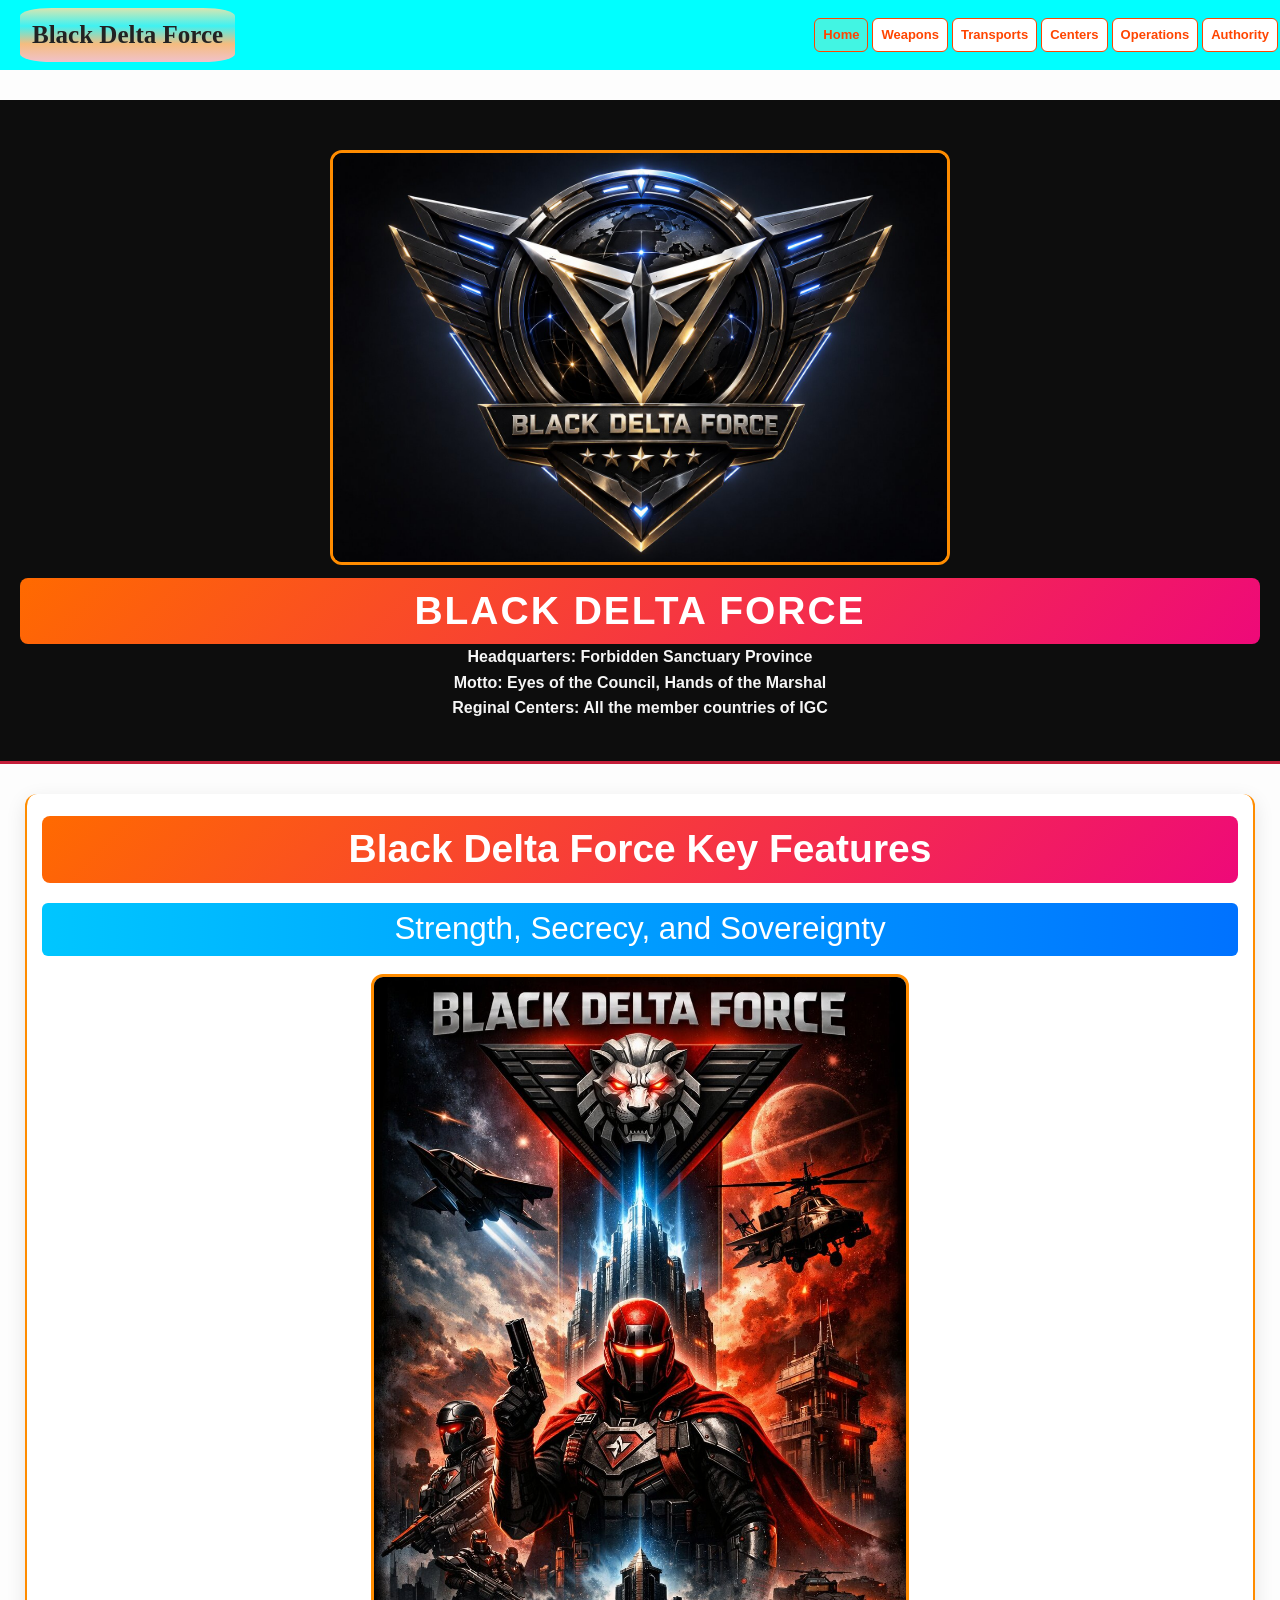
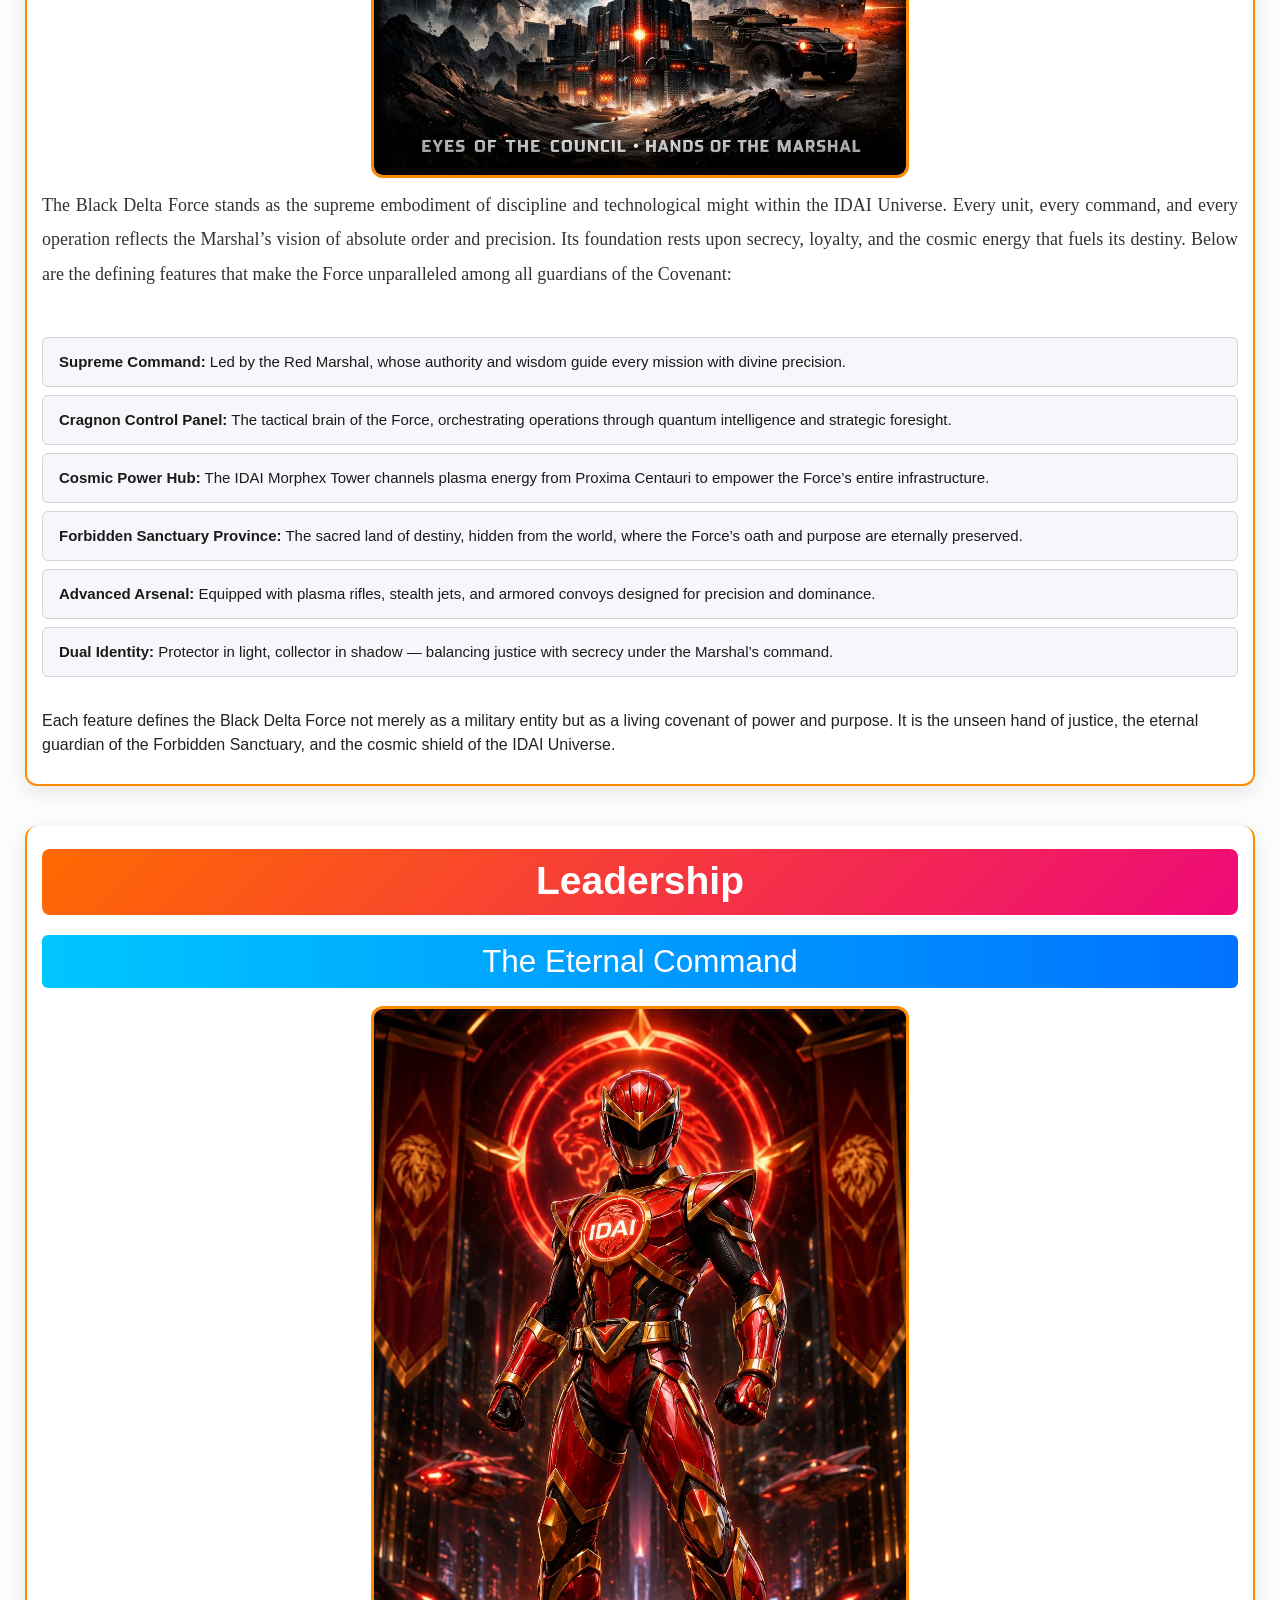
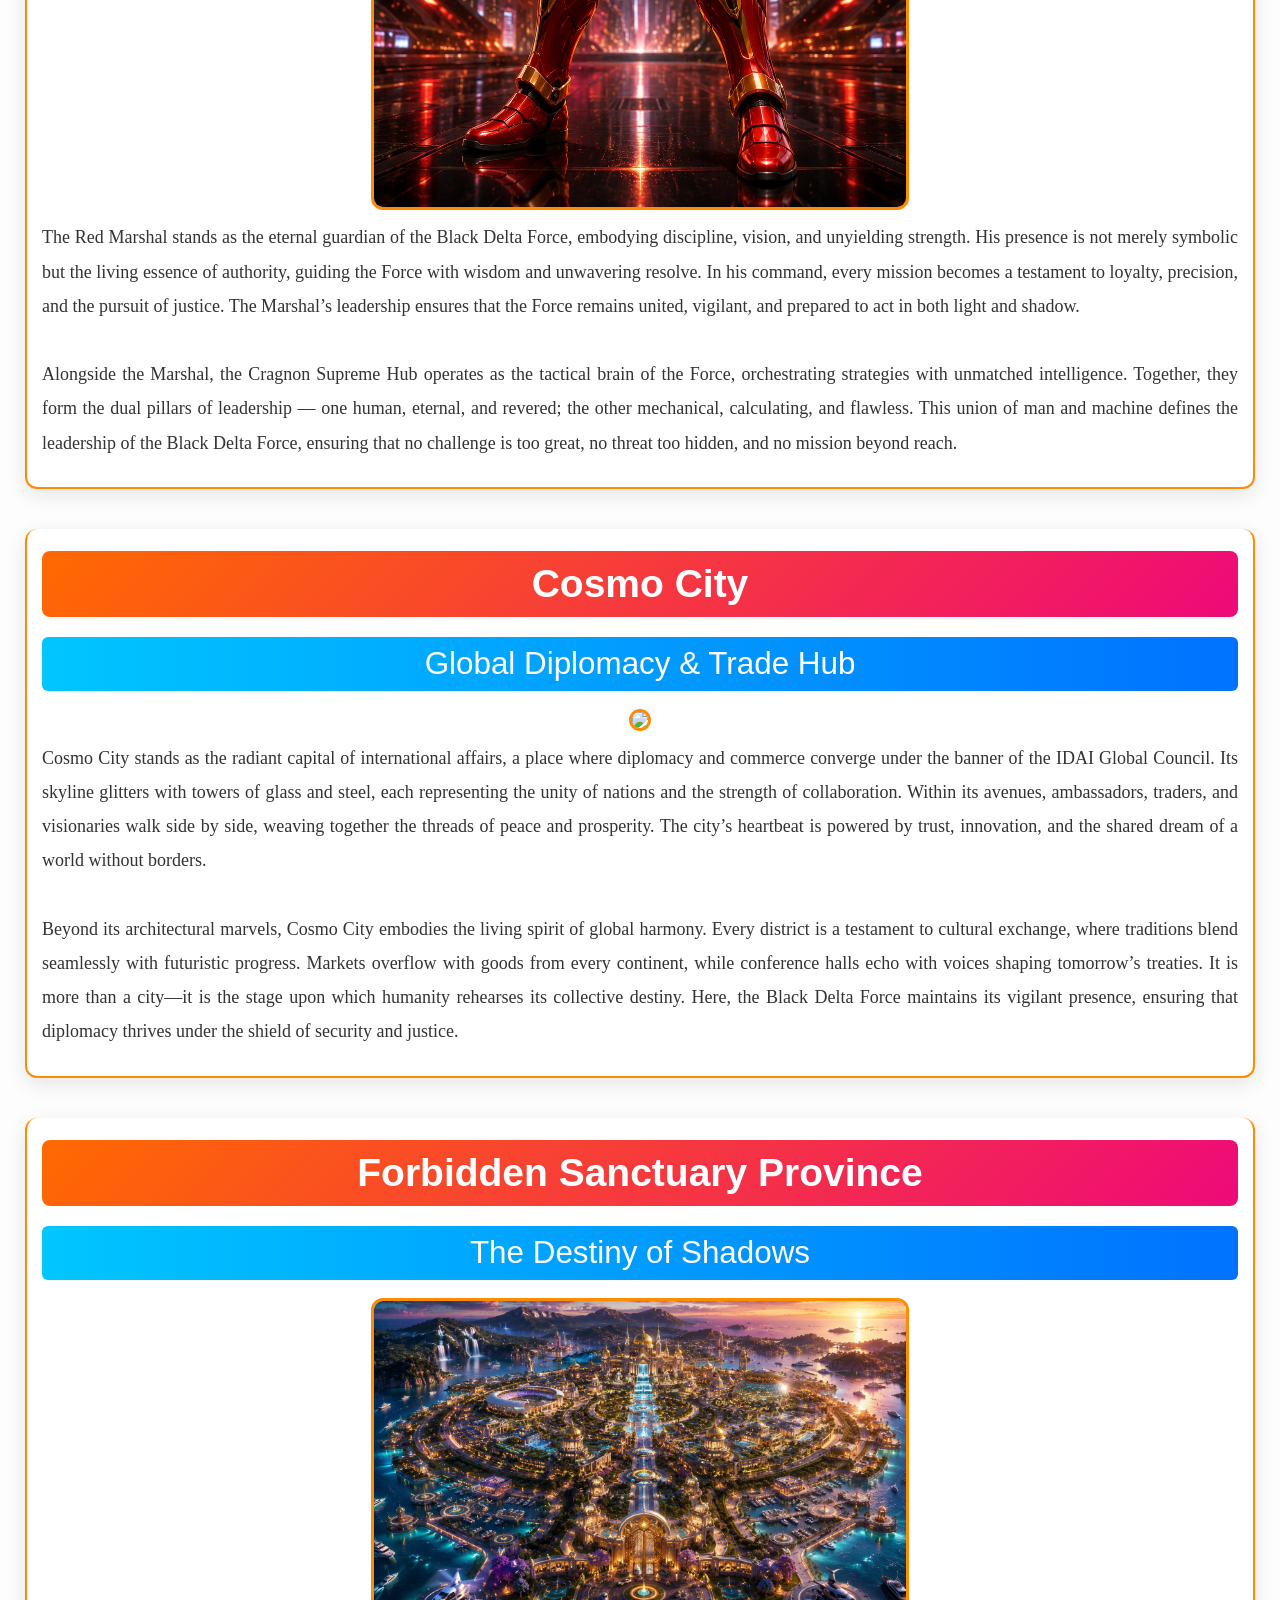
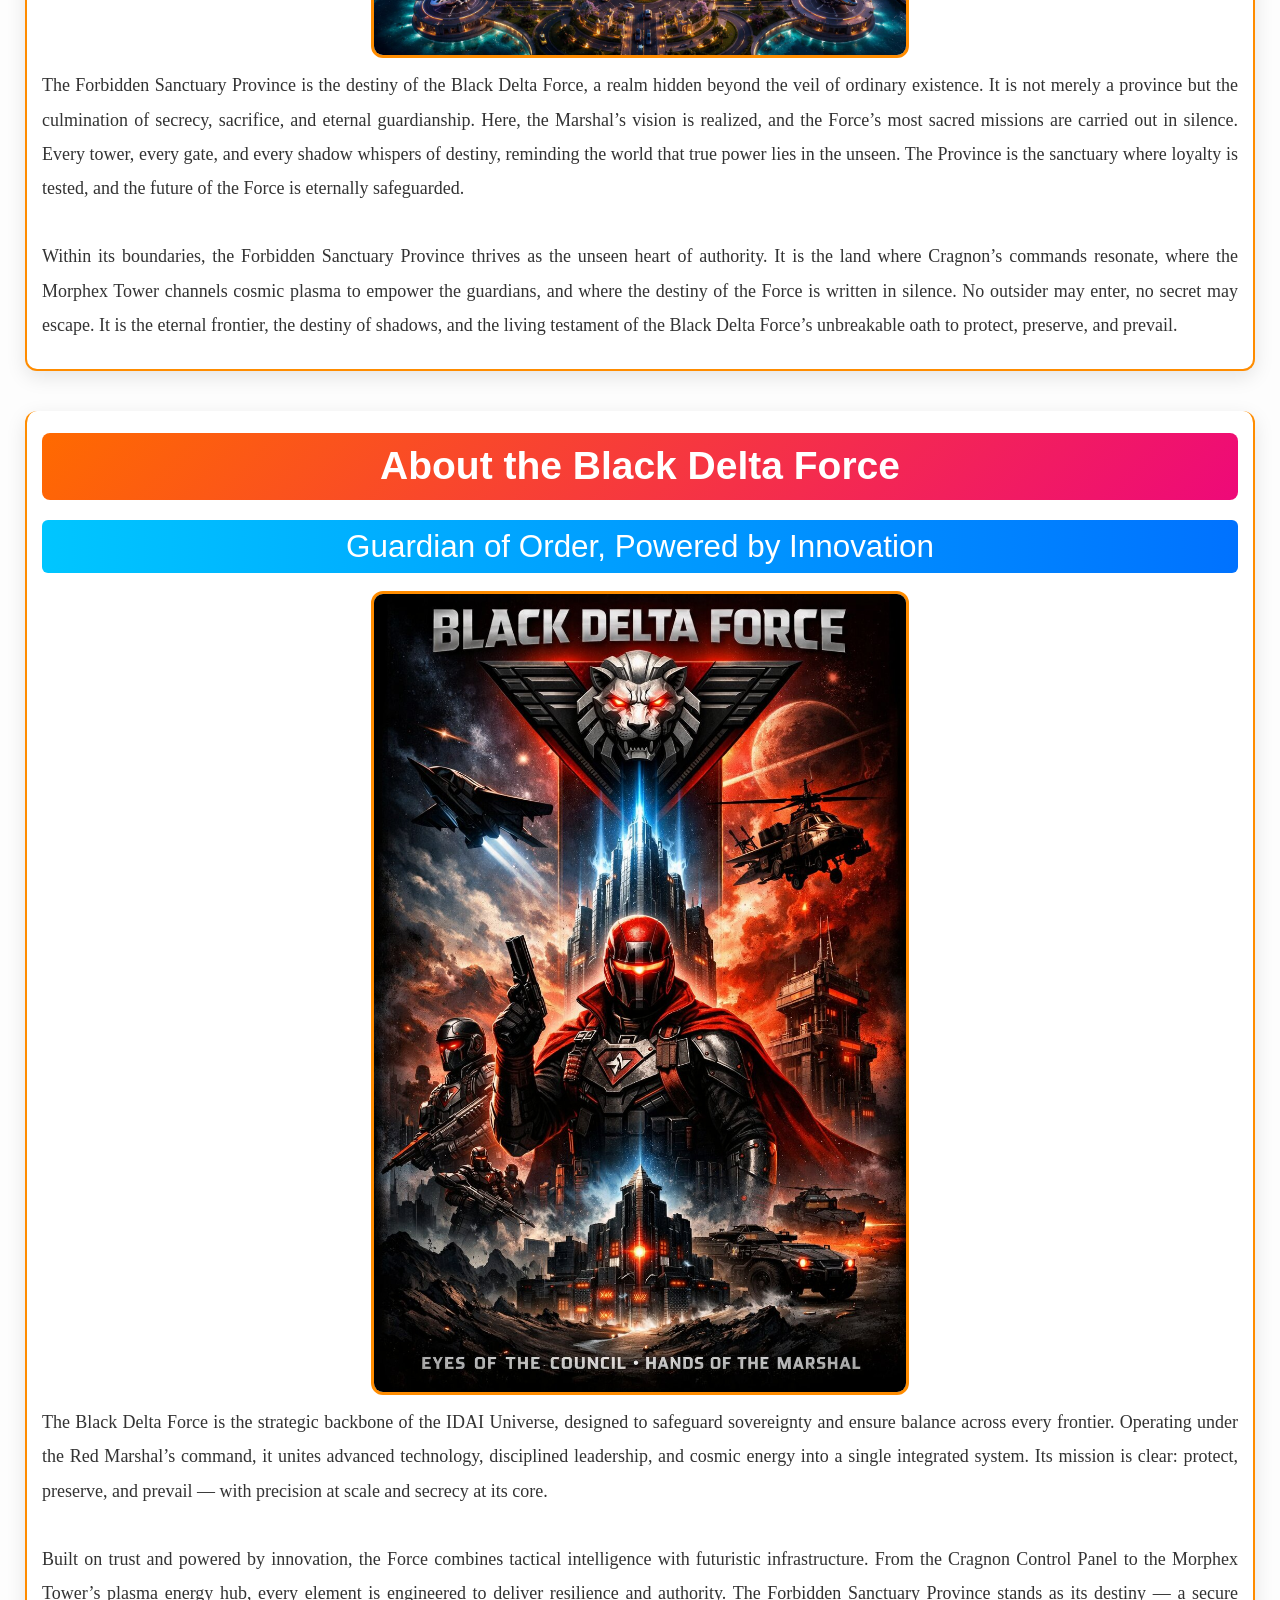
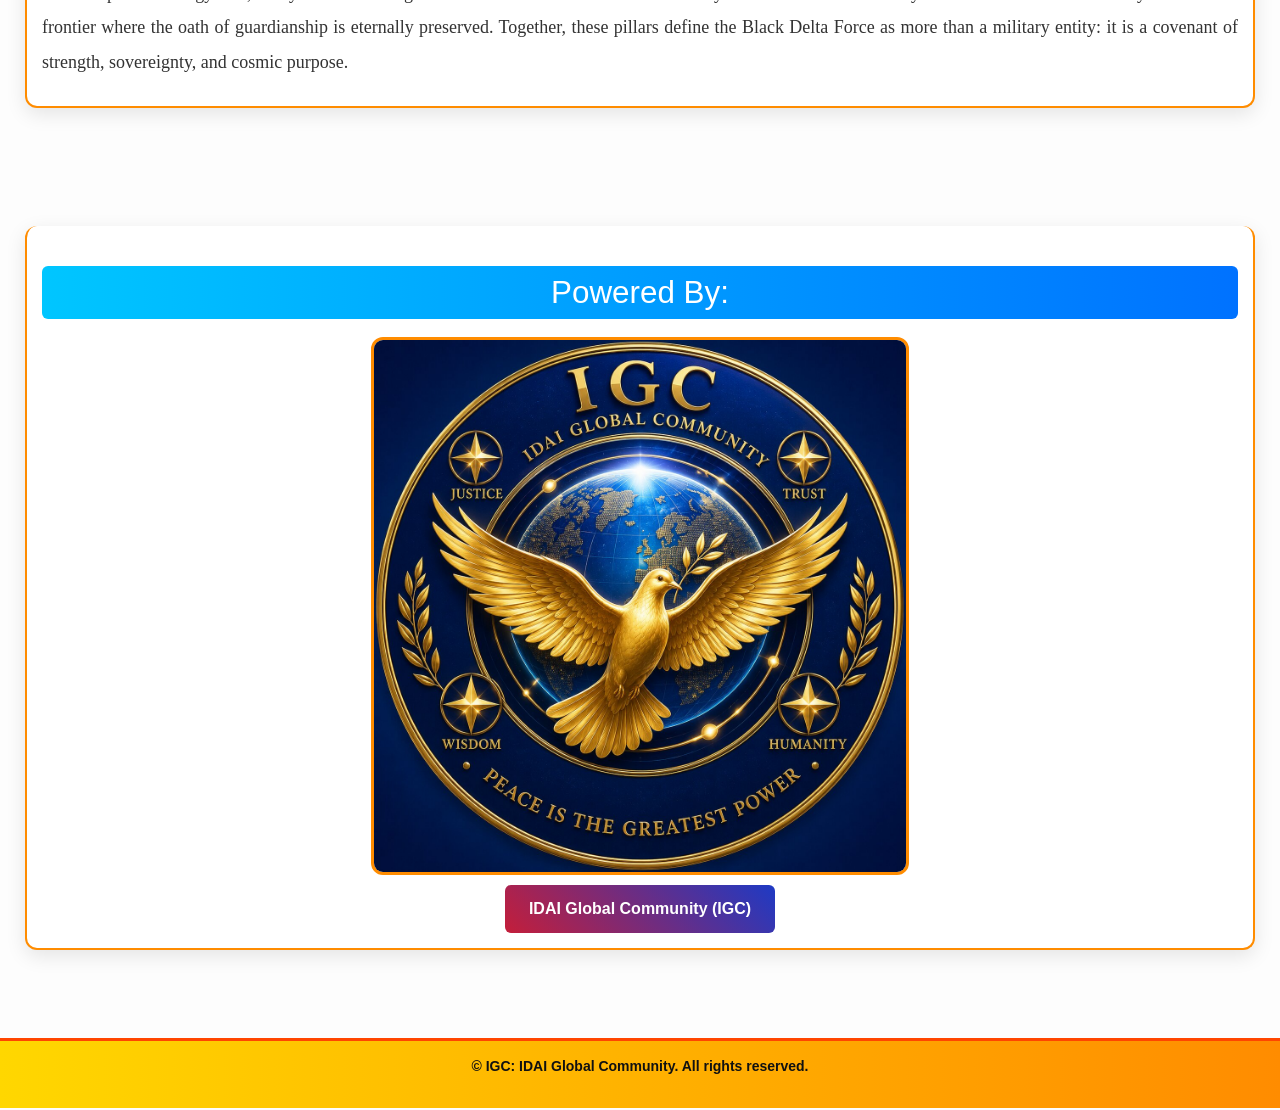
==== index.html @ 58c17ce0 "Add files via upload" ====
<!DOCTYPE html>
<html>
<head>
  <meta charset="utf-8">
  <meta name="viewport" content="width=device-width, initial-scale=1">
  <title>Black Delta Force - Home Page</title>

  <link rel="stylesheet" type="text/css" href="Style.css">
  <link href="https://cdn.jsdelivr.net/npm/bootstrap@5.3.2/dist/css/bootstrap.min.css" rel="stylesheet">

  <style>
    .section{
      padding-top: 20px !important;
      h3{
        margin-top: 20px !important;
      }
    }

    /* Navbar */ 
    .navbar {
      background: linear-gradient(90deg, #FFD700, #FF8C00);
      position: fixed;
      top: 0;
      left: 0;
      width: 100%;
      z-index: 1000;
      margin: 0 !important;
      padding: 5 !important;   /* Bootstrap default padding override */
    }

    .navbar .container-fluid {
      padding: 0 !important;   /* container padding override */
    }

    .navbar-brand {
      font-weight: bold;
      color: #222 !important;
      font-size: 16px;
      margin: 0;
      padding: 8px 12px;
    }

    .nav-link {
      display: inline-block;
      background-color: #fff;
      color: #FF4500 !important;
      font-weight: 600;
      font-size: 13px;
      padding: 6px 12px;
      margin: 2px;
      border-radius: 6px;
      border: 1px solid #FF4500;
      transition: all 0.3s ease;
      text-decoration: none;
    }

    .nav-link:hover {
      background-color: #FFD700;
      color: #111 !important;
      box-shadow: 0 0 12px #FF8C00;
      transform: scale(1.05);
    }

    .special {
      background-color: #42f5e3;
    }

    .special:hover {
      background: #42f5e3;
    }

    .para{
      width:auto;
      text-align: justify;
      height:auto;
      margin-left:20px;
      margin-right:20px;
      padding:15px;
      border:1.5px solid #1a6bed;
      border-radius:10px;
    }

    /* Body padding so content doesn't hide under fixed navbar */
    body {
      padding-top: 60px;
      font-family: 'Segoe UI', Tahoma, Geneva, Verdana, sans-serif;
      background: #fdfdfd;
      color: #222;
    }

    /* Footer */
    footer {
      text-align: center;
      background: linear-gradient(90deg, #FFD700, #FF8C00);
      padding: 15px;
      color: #111;
      font-size: 14px;
      border-top: 3px solid #FF4500;
      font-weight: bold;
    }

    /* Responsive */
    @media (max-width: 1100px) {
      .nav-link {
        font-size: 14px;
        padding: 8px;
        width: 90%; /* বাটনগুলো বড় হয়ে যাওয়ার সমস্যা এড়াবে */
        margin:5px;
      }
      .navbar-brand {
        font-size: 13px;
      }
    }

    @media (max-width: 1000px) {
  body {
    margin-left: 3px !important;
    margin-right: 3px !important;
    margin-top:30px !important;
    padding: 0 !important;

    h2{
      margin-top:50px !important;
    }
  }

  .section {
    margin-left: 5px !important;
    margin-right: 5px !important;
    padding: 10px !important;
    width: auto;
  }

  .navbar {
    padding: 5px !important;
    margin: 0 !important;
    display: flex;
    align-items: center;
    justify-content: space-between;
  }

  .navbar-brand {
    font-size: 12px !important;
    margin-left: 10px !important;
  }

  .nav-link {
    font-size: 13px !important;
    padding: 6px 10px !important;
    margin: 3px 0 !important;
    width: 100%;
    display: block;
  }

  .min {
    margin: 10px auto !important;
    padding: 8px !important;
    font-size: 12px !important;
    width: auto;
  }

  img {
    width: 95% !important;
    margin: 5px auto !important;
  }

  .events {
    margin: 5px !important;
    padding: 12px !important;
  }

  .best-brand, .sovereign-state, .state-brand {
    margin: 8px auto !important;
    padding: 12px !important;
    width: auto;
  }

  .explore-container {
    flex-direction: column;
    align-items: center;
    gap: 10px;
  }

  .explore-btn {
    width: 90% !important;
    margin-bottom: 10px !important;
    padding: 12px !important;
    font-size: 14px !important;
  }

  footer {
    padding: 8px !important;
    font-size: 12px !important;
  }
}


@media (max-width: 1000px) {
  .section {
    margin: 8px !important;
    padding: 10px !important;
    width: auto;
  }

  /* Nested section inside section */
  .section .section {
    margin: 5px !important;
    padding: 8px !important;
    width: auto;
    background: #fff;          /* nested section আলাদা বোঝানোর জন্য */
    border: 1px solid #ddd;    /* subtle border */
    border-radius: 8px;
  }

  .section .section p {
    font-size: 14px !important;
    line-height: 1.6 !important;
    margin: 5px 0 !important;
  }
}

  </style>  


</head>
<body>

  <nav class="navbar navbar-expand-lg">
    <div class="container-fluid">
      <a class="navbar-brand" href="#">Black Delta Force</a>
      <button class="navbar-toggler" type="button" data-bs-toggle="collapse" 
              data-bs-target="#navbarNav" aria-controls="navbarNav" 
              aria-expanded="false" aria-label="Toggle navigation">
        <span class="navbar-toggler-icon"></span>
      </button>
      <div class="collapse navbar-collapse" id="navbarNav">
        <ul class="navbar-nav ms-auto">
          <li class="nav-item"><a class="nav-link special" href="index.html">Home</a></li>
          <li class="nav-item"><a class="nav-link " href="Weapons.html">Weapons</a></li>
          <li class="nav-item"><a class="nav-link " href="Transports.html">Transports</a> </li>
          <li class="nav-item"><a class="nav-link" href="Center.html">Centers</a></li> 
          <li class="nav-item"><a class="nav-link" href="Operations.html">Operations</a></li>
          <li class="nav-item"> <a class="nav-link" href="Authority.html">Authority</a> </li>
        </ul>
      </div>
    </div>
  </nav>

<!-- Header -->
<div class="idai-intro">
  <div class="idai-logo">
    <img src="BDF Logo.jpg" alt="IGC Logo">
  </div>
  <h2 class="idai-heading">Black Delta Force</h2>
  <div class="idai-details">
    <strong>
      Headquarters: Forbidden Sanctuary Province<br>
      Motto: Eyes of the Council, Hands of the Marshal<br>
      Reginal Centers: All the member countries of IGC<br>
    </strong>
  </div>
</div>

<div class="section">
  <h2>Black Delta Force Key Features</h2>
  <h3>Strength, Secrecy, and Sovereignty</h3>
  <center>
    <img src="Black Delta Force Key features.jpg"><br>
  </center>
  <p>
    The Black Delta Force stands as the supreme embodiment of discipline and technological might within the IDAI Universe. Every unit, every command, and every operation reflects the Marshal’s vision of absolute order and precision. Its foundation rests upon secrecy, loyalty, and the cosmic energy that fuels its destiny. Below are the defining features that make the Force unparalleled among all guardians of the Covenant:<br><br>
    <ul>
      <li><strong>Supreme Command:</strong> Led by the Red Marshal, whose authority and wisdom guide every mission with divine precision.</li>
      <li><strong>Cragnon Control Panel:</strong> The tactical brain of the Force, orchestrating operations through quantum intelligence and strategic foresight.</li>
      <li><strong>Cosmic Power Hub:</strong> The IDAI Morphex Tower channels plasma energy from Proxima Centauri to empower the Force’s entire infrastructure.</li>
      <li><strong>Forbidden Sanctuary Province:</strong> The sacred land of destiny, hidden from the world, where the Force’s oath and purpose are eternally preserved.</li>
      <li><strong>Advanced Arsenal:</strong> Equipped with plasma rifles, stealth jets, and armored convoys designed for precision and dominance.</li>
      <li><strong>Dual Identity:</strong> Protector in light, collector in shadow — balancing justice with secrecy under the Marshal’s command.</li>
    </ul><br>
    Each feature defines the Black Delta Force not merely as a military entity but as a living covenant of power and purpose. It is the unseen hand of justice, the eternal guardian of the Forbidden Sanctuary, and the cosmic shield of the IDAI Universe.
  </p>
</div>

<div class="section">
  <h2>Leadership</h2>
  <h3>The Eternal Command</h3>
  <center>
    <img src="Red Marshal.jpg"><br>
  </center>
  <p>
    The Red Marshal stands as the eternal guardian of the Black Delta Force, embodying discipline, vision, and unyielding strength. His presence is not merely symbolic but the living essence of authority, guiding the Force with wisdom and unwavering resolve. In his command, every mission becomes a testament to loyalty, precision, and the pursuit of justice. The Marshal’s leadership ensures that the Force remains united, vigilant, and prepared to act in both light and shadow.<br><br>
    Alongside the Marshal, the Cragnon Supreme Hub operates as the tactical brain of the Force, orchestrating strategies with unmatched intelligence. Together, they form the dual pillars of leadership — one human, eternal, and revered; the other mechanical, calculating, and flawless. This union of man and machine defines the leadership of the Black Delta Force, ensuring that no challenge is too great, no threat too hidden, and no mission beyond reach.
  </p>
</div>

<div class="section">
  <h2>Cosmo City</h2>
  <h3>Global Diplomacy & Trade Hub</h3>
  <center>
    <img src="Cosmo City - 1.jpg"><br>
  </center>
  <p>
    Cosmo City stands as the radiant capital of international affairs, a place where diplomacy and commerce converge under the banner of the IDAI Global Council. Its skyline glitters with towers of glass and steel, each representing the unity of nations and the strength of collaboration. Within its avenues, ambassadors, traders, and visionaries walk side by side, weaving together the threads of peace and prosperity. The city’s heartbeat is powered by trust, innovation, and the shared dream of a world without borders.<br><br>
    Beyond its architectural marvels, Cosmo City embodies the living spirit of global harmony. Every district is a testament to cultural exchange, where traditions blend seamlessly with futuristic progress. Markets overflow with goods from every continent, while conference halls echo with voices shaping tomorrow’s treaties. It is more than a city—it is the stage upon which humanity rehearses its collective destiny. Here, the Black Delta Force maintains its vigilant presence, ensuring that diplomacy thrives under the shield of security and justice.
  </p>
</div>

<div class="section">
  <h2>Forbidden Sanctuary Province</h2>
  <h3>The Destiny of Shadows</h3>
  <center>
    <img src="FP city - 1.jpg"><br>
  </center>
  <p>
    The Forbidden Sanctuary Province is the destiny of the Black Delta Force, a realm hidden beyond the veil of ordinary existence. It is not merely a province but the culmination of secrecy, sacrifice, and eternal guardianship. Here, the Marshal’s vision is realized, and the Force’s most sacred missions are carried out in silence. Every tower, every gate, and every shadow whispers of destiny, reminding the world that true power lies in the unseen. The Province is the sanctuary where loyalty is tested, and the future of the Force is eternally safeguarded.<br><br>
    Within its boundaries, the Forbidden Sanctuary Province thrives as the unseen heart of authority. It is the land where Cragnon’s commands resonate, where the Morphex Tower channels cosmic plasma to empower the guardians, and where the destiny of the Force is written in silence. No outsider may enter, no secret may escape. It is the eternal frontier, the destiny of shadows, and the living testament of the Black Delta Force’s unbreakable oath to protect, preserve, and prevail.
  </p>
</div>

<div class="section">
  <h2>About the Black Delta Force</h2>
  <h3>Guardian of Order, Powered by Innovation</h3>
  <center>
    <img src="Black Delta Force Key features.jpg"><br>
  </center>
  <p>
    The Black Delta Force is the strategic backbone of the IDAI Universe, designed to safeguard sovereignty and ensure balance across every frontier. Operating under the Red Marshal’s command, it unites advanced technology, disciplined leadership, and cosmic energy into a single integrated system. Its mission is clear: protect, preserve, and prevail — with precision at scale and secrecy at its core.<br><br>
    Built on trust and powered by innovation, the Force combines tactical intelligence with futuristic infrastructure. From the Cragnon Control Panel to the Morphex Tower’s plasma energy hub, every element is engineered to deliver resilience and authority. The Forbidden Sanctuary Province stands as its destiny — a secure frontier where the oath of guardianship is eternally preserved. Together, these pillars define the Black Delta Force as more than a military entity: it is a covenant of strength, sovereignty, and cosmic purpose.
  </p>
</div>

<br><br><div class="section">
  <h3>Powered By:</h3>
  <center class="sp">
    <img src="IGC Logo.jpg"><br>
    <a href="rayaantasnim.github.io/IGC/">IDAI Global Community (IGC)</a>
  </center>
</div>

<br><br><footer>
  <p>© IGC: IDAI Global Community. All rights reserved.</p>
</footer>

<!-- Bootstrap JS -->
  <script src="https://cdn.jsdelivr.net/npm/bootstrap@5.3.2/dist/js/bootstrap.bundle.min.js"></script>

</body>
</html>
---- Style.css ----
/* Global Body */
body {
  font-family: 'Segoe UI', Tahoma, Geneva, Verdana, sans-serif;
  background: #fdfdfd; /* Clean light base */
  padding-top: 100px !important;
  color: #222;
  margin-left: 20px;
  scroll-behavior: smooth;
}

ul{
  li{
    font-size: 15px;
    text-align: justify;
  }
}

.btn-special {
    display: inline-block;
    padding: 12px 24px;
    background: linear-gradient(135deg, #3498db, #2ecc71);
    color: whitesmoke !important;
    text-decoration: none;
    font-family: 'Segoe UI', sans-serif;
    font-weight: bold;
    border-radius: 6px;
    transition: all 0.3s ease;
    box-shadow: 0 4px 6px rgba(0,0,0,0.1);
    cursor: pointer;
}

/* ===== Super Form Styling ===== */
.super {
  background: linear-gradient(135deg, #ff9a9e, #fad0c4, #fbc2eb, #a6c1ee) !important;
  background-size: 300% 300% !important;
  animation: superBg 15s ease infinite !important;
  padding: 10px !important;
  border-radius: 20px !important;
  box-shadow: 0 10px 25px rgba(0,0,0,0.25) !important;
  transition: all 0.6s ease !important;
  text-align: center !important;
  margin-bottom: 20px !important;
  width: 50% !important;
  margin: 0 auto !important;   /* centers the form */
}


/* Background Animation */
@keyframes superBg {
  0% { background-position: 0% 50% !important; }
  50% { background-position: 100% 50% !important; }
  100% { background-position: 0% 50% !important; }
}

/* Hover Effect */
.super:hover {
  background: linear-gradient(135deg, #a1c4fd, #c2e9fb, #ffdde1, #ee9ca7) !important;
  background-size: 400% 400% !important;
  box-shadow: 0 0 30px rgba(255,255,255,0.6), 0 0 50px rgba(255,105,180,0.5) !important;
  transform: scale(1.03) !important;
}

/* Headings inside Super */
.super h1 {
  font-size: 2rem !important;
  font-weight: 700 !important;
  color: #fff !important;
  text-transform: uppercase !important;
  letter-spacing: 2px !important;
  text-shadow: 0 0 10px rgba(0,0,0,0.4) !important;
  transition: color 0.5s ease, text-shadow 0.5s ease !important;
}

.super h1:hover {
  color: #ff6f61 !important;
  text-shadow: 0 0 20px #fff, 0 0 30px #ff6f61 !important;
}

.s{
  background:linear-gradient(#f00c32, #0cf023, #0c2ef0) !important;
  color: white !important;
}

.btn-special:hover {
    background: linear-gradient(135deg, #2ecc71, #3498db);
    transform: translateY(-2px) scale(1.03);
    border: 2px black solid;
    box-shadow: 0 6px 10px rgba(0,0,0,0.15);
}

.section {
  border-top: none !important;
  background: linear-gradient(145deg, #ffffff, #f2f6ff);
  padding: 40px;
  border-radius: 14px;
  transition: all 0.4s ease;
  box-shadow: 0 6px 14px rgba(0,0,0,0.08);
  border: 2px solid rgba(0,0,0,0.05);
  margin-top: 30px !important;
}

/* Hover Effect */
.section:hover {
  transform: translateY(-10px) scale(1.03);
  box-shadow: 0 18px 40px rgba(0,0,0,0.18);
  border-color: rgba(0,120,255,0.4);
}

#para{
  width:auto;
  height:auto;
  margin-left:20px;
  margin-right:20px;
  padding:15px;
  border:1.5px solid #1a6bed;
  border-radius:10px;
  text-align: justify;
}

/* Navbar */
.navbar {
  background: aqua !important;
  position: fixed;
  top: 0;
  left: 0;
  width: 100%;
  z-index: 1000;
  margin: 0px; !important
  display: inline-block !important;
}

.navbar-brand {
  font-weight: bold;
  background: linear-gradient(#d8e6b1, #3ff2f2, #f5bc7f, #f0c2cb) !important;
  font-size: 25px !important;
  font-family: Arial Black;
  margin-left: 20px !important;
  display: inline-block !important;
  border-radius: 15%;
}

.navbar-brand:hover{
  transition: transform 0.3s ease, box-shadow 0.3s ease, color 0.3s ease;
  border-radius: 10%;
  border: 2px black solid;
  box-shadow: 0 0 12px #FF8C00;
}

.nav-link {
  display: inline-block;       /* এক লাইনে রাখবে */
  background-color: #fff;
  color: #FF4500 !important;
  font-weight: 600;
  font-size: 12.5px;
  padding: 5px 10px;           /* একসাথে লিখলে ভারসাম্য ভালো হয় */
  margin: 2px;
  border-radius: 6px;
  border: 1px solid #FF4500;
  transition: all 0.3s ease;
  text-decoration: none;       /* underline বাদ দেবে */
}

.nav-link:hover {
  background-color: #FFD700;
  color: #111 !important;
  box-shadow: 0 0 12px #FF8C00;
  transform: scale(1.08);
}

/* Sections */
.details, .anthem, .oath, .section, .welcome {
  width: 90%;
  margin: 40px auto;
  background: #fff;
  padding: 30px;
  border-radius: 12px;
  box-shadow: 0 6px 20px rgba(0,0,0,0.1);
  border: 2px solid #FF8C00;
}

.details h2, .anthem h2, .oath h2, .section h2 {
  text-align: center;
  font-weight: bold;
  margin-bottom: 20px;
  color: #FF4500;
  font-size: 30px;
}

.details p, .anthem p, .oath p, .section p {
  font-size: 1.2rem;
  line-height: 1.9;
  margin-bottom: 12px;
  color: #333;
  text-align: justify;
}

.min {
  display: block;
  width: 80%;              /* control the box width */
  margin: 40px auto;       /* centers the box horizontally */
  text-align: center;      /* centers the text inside */
  font-size: 20px;
  padding: 30px;
  font-family: 'Algerian', serif;
  line-height: 2;
  color: #222;
  background: linear-gradient(135deg, #fff 0%, #FFD700 50%, #FF8C00 100%);
  border-radius: 15px;
  border: 3px solid #FFD700;
  box-shadow: 0 6px 20px rgba(0,0,0,0.15), 0 0 12px rgba(255,140,0,0.4);
  text-transform: uppercase;
  font-weight: bold;
  letter-spacing: 1.8px;
  transition: transform 0.3s ease, box-shadow 0.3s ease, color 0.3s ease;
}


.min:hover {
  transform: scale(1.05);
  color: #111;
  box-shadow: 0 10px 30px rgba(255,140,0,0.6), 0 0 20px rgba(255,215,0,0.9);
}

/* Highlighted Text */
.highlight {
  color: #FF0000;
  font-weight: bold;
  text-align: center;
  font-size: 1.6rem;
  margin: 20px 0;
}

/* Quotes */
.quote {
  font-style: italic;
  color: #FF8C00;
  margin-top: 15px;
}

.quran {
  font-style: italic;
  color: #FFD700;
  margin-top: 15px;
}

.section{
  margin-right: 10px;
  margin-top: 10px;
  width: auto;
  padding-bottom:15px;
  height: auto;
}

.text-justify{
   text-align: justify; 
   margin-left:15px;
   margin-right:20px;
}

/* Images */
img {
  width: 45%;
  transition: all 0.3s ease;
  border-radius: 12px;
  border: 3px solid #FF8C00;
  margin: 10px;
}

img:hover {
  opacity: 0.95;
  transform: scale(1.05);
  border-color: #FFD700;
  box-shadow: 0 0 12px #FF8C00;
}

img:active {
  transform: scale(0.95);
}

#sp {
  background-color: transparent !important;
  color: inherit !important;
  padding: 0 !important;
  border: none !important;
  border-radius: 0 !important;
  font-size: inherit !important;
  cursor: default !important;
  transition: none !important;
  text-decoration: none !important;
  font-weight: normal !important;
  box-shadow: none !important;
  transform: none !important;
}

#sp:hover,
#sp:active {
  background-color: transparent !important;
  color: inherit !important;
  transform: none !important;
  box-shadow: none !important;
}

/* Footer */
footer {
  text-align: center;
  background: linear-gradient(90deg, #FFD700, #FF8C00);
  padding: 5px;
  margin-bottom: 0px;
  height: auto;
  width: auto;
  color: #111;
  font-size: 14px;
  border-top: 3px solid #FF4500;
  font-weight: bold;
}

/* Headings */
h1 {
  font-size: 42px;
  color: #FF8C00;
  text-align: center;
  font-weight: bold;
  text-shadow: 1px 1px #FFD700;
}

.special{
  background-color: #42f5e3;
}

.special:hover{
  background: #42f5e3;
}

.sovereign-state {
  background: #fff8dc; /* soft light background */
  border: 2px solid #FFD700;
  border-radius: 12px;
  padding: 30px;
  margin: 40px auto;
  width: auto;
  
}

.sovereign-state h2 {
  text-align: center;
  font-size: 32px;
  color: #006400; /* deep green for authority */
  background: #FFD700;
  padding: 10px;
  border-radius: 8px;
  margin-bottom: 20px;
}

.sovereign-state ol {
  font-size: 1.1rem;
  line-height: 1.8;
  color: #333;
}

.sovereign-state li {
  margin-bottom: 15px;
}


h2 {
  font-size: 32px;
  color: black;
  background-color: lightyellow;
  margin-bottom: 15px;
  text-align: center;
  font-weight: bold;
}

/* H2 */
h2 {
  margin-bottom: 0px !important;
    font-family: 'Poppins', sans-serif !important;
    font-size: 2.5rem !important;
    text-align: center !important;
    color: white !important;
    background: linear-gradient(135deg, #ff6a00, #ee0979) !important;
    padding: 10px 20px !important;
    border-radius: 8px !important;
    transition: all 0.5s ease !important;
    width: 100% !important;
    text-align: center;
}
h2:hover {
    background: linear-gradient(135deg, #ff9a8b, #ff6a00, #ee0979) !important;
    transform: scale(1.02) !important;
    box-shadow: 0 0 20px rgba(255, 105, 180, 0.7) !important;
}

/* H3 */
h3 {
    margin-top: 0px !important;
    font-family: 'Montserrat', sans-serif !important;
    font-size: 2rem !important;
    text-align: center !important;
    color: white !important;
    background: linear-gradient(90deg, #00c6ff, #0072ff) !important;
    padding: 8px 18px !important;
    border-radius: 6px !important;
    transition: all 0.5s ease !important;
}
h3:hover {
    background: linear-gradient(90deg, #00c6ff, #7f00ff, #e100ff) !important;
    transform: translateY(-5px) scale(1.01) !important;
    box-shadow: 0 0 25px rgba(0, 114, 255, 0.6) !important;
}

/* H6 */
h6 {
    font-family: 'Lato', sans-serif !important;
    width: 90%;
    font-size: 1.2rem !important;
    text-align: center !important;
    color: white !important;
    background: linear-gradient(45deg, #43cea2, #185a9d) !important;
    padding: 6px 14px !important;
    border-radius: 5px !important;
    transition: all 0.5s ease !important;
}

h6:hover {
    background: linear-gradient(45deg, #11998e, #38ef7d, #185a9d) !important;
    transform: scale(1.1) !important;
    box-shadow: 0 0 15px rgba(56, 239, 125, 0.7) !important;
}


.best-brand {
  background: #fff8dc; /* soft light background */
  border: 2px solid #FF8C00;
  border-radius: 12px;
  padding: 30px;
  margin: 40px auto;
  width: auto;
  box-shadow: 0 6px 20px rgba(0,0,0,0.1);
}

.best-brand h2 {
  text-align: center;
  font-size: 32px;
  color: #FF4500; /* bold orange for courage */
  background: #FFD700;
  padding: 10px;
  border-radius: 8px;
  margin-bottom: 20px;
}

.best-brand ol {
  font-size: 1.1rem;
  line-height: 1.8;
  color: #333;
}

.best-brand li {
  margin-bottom: 15px;
}
.state-brand {
  background: #fff8dc; /* soft light background */
  border: 2px solid #FFD700;
  border-radius: 12px;
  padding: 30px;
  margin: 40px auto;
  width: 90%;
  box-shadow: 0 6px 20px rgba(0,0,0,0.1);
}

.section{
  margin-left:25px;
  margin-right:25px;
  padding:15px;
  
  p{
    font-size:18px;
    font-family: Vrinda;
  }
}

.state-brand h2 {
  text-align: center;
  font-size: 32px;
  color: #FF4500; /* bold orange for courage */
  background: #FFD700;
  padding: 10px;
  border-radius: 8px;
  margin-bottom: 20px;
}

.state-brand p {
  font-size: 1.1rem;
  line-height: 1.8;
  color: #333;
  margin-bottom: 15px;
  text-align: justify;
}

.explore-idai h2 {
  font-size: 32px;
  color: #FF4500;
  margin-bottom: 20px;
}

.explore-idai p {
  font-size: 1.2rem;
  color: #333;
  margin-bottom: 30px;
}

.explore-container {
  display: flex;
  justify-content: center;
  gap: 20px;
}

.explore-btn {
  flex: 1;
  max-width: 250px;
  background: linear-gradient(135deg, #FFD700, #FF8C00);
  color: #111;
  font-weight: bold;
  font-size: 18px;
  padding: 20px;
  border-radius: 12px;
  text-decoration: none;
  box-shadow: 0 6px 15px rgba(0,0,0,0.2);
  transition: all 0.3s ease;
}

.explore-btn:hover {
  background: #FF4500;
  color: #fff;
  transform: scale(1.05);
  box-shadow: 0 8px 20px rgba(255,140,0,0.6);
}

/* Citizen Voices Section */
.section blockquote {
    background-color: #f5f8fa; /* হালকা নীল/ধূসর ব্যাকগ্রাউন্ড */
    border-left: 6px solid #1e90ff; /* ব্লু অ্যাকসেন্ট লাইন */
    padding: 20px 25px;
    margin: 15px 0;
    font-style: italic;
    font-size: 1.05rem;
    line-height: 1.6;
    color: #333;
    border-radius: 8px;
    position: relative;
    transition: transform 0.3s ease, box-shadow 0.3s ease;
}

/* Citation / Author */
.section blockquote::after {
    content: attr(data-author);
    display: block;
    margin-top: 10px;
    font-style: normal;
    font-weight: bold;
    color: #1e90ff;
    text-align: right;
}

/* Hover Effect for Interactivity */
.section  blockquote:hover {
    transform: translateY(-5px);
    box-shadow: 0 10px 20px rgba(0, 0, 0, 0.08);
}

.section.anthem {
  background: linear-gradient(135deg, #0b0c10, #1f2833);
  width: auto;
  color: #f1f1f1;
  padding: 20px;
  border-radius: 12px;
  font-family: "Georgia", serif;
  box-shadow: 0 0 25px rgba(255, 255, 255, 0.2);
}

.section.anthem h1 {
  text-align: center;
  font-size: 2.5em;
  color: #66fcf1;
  margin-bottom: 20px;
  text-transform: uppercase;
  letter-spacing: 3px;
}

.section.anthem p {
  font-size: 18px;          /* Larger, more readable size */
  line-height: 2em;         /* Spacious rhythm for song-like flow */
  text-align: center;       /* Keep it centered for anthem style */
  color: #ffffff;           /* Bright white for contrast */
  font-weight: 400;         /* Smooth, not too heavy */
  letter-spacing: 1px;      /* Adds grandeur and spacing */
  margin-top: 20px;         /* Breathing space above */
  margin-bottom: 20px;      /* Breathing space below */
}


.section.anthem p::first-line {
  font-weight: bold;
  color: lightyellow;
}

/* Events Section Styling */
.events {
  width: auto;
  margin: 20px;
  padding: 25px;
  background: #fdfdfd;
  border-radius: 12px;
  box-shadow: 0 4px 14px rgba(0,0,0,0.1);
  font-family: "Segoe UI", Tahoma, Geneva, Verdana, sans-serif;
  color: #333;
}

/* Banner Image */
.section.events img {
  border-radius: 10px;
  box-shadow: 0 3px 8px rgba(0,0,0,0.2);
  max-width: 100%;
  height: auto;
}

/* Headings */
.section.events h3 {
  text-align: center;
  font-size: 30px;
  margin-top: 20px;
  color: #1a3d7c;
  letter-spacing: 1px;
}

.section.events h4 {
  font-size: 22px;
  margin-top: 30px;
  color: #0d2c54;
  border-left: 5px solid #1a3d7c;
  padding-left: 10px;
}

/* Paragraphs */
.section.events p {
  font-size: 16px;
  line-height: 1.6;
  margin: 10px 0;
  color: #444;
}

/* Event Details List */
.section.events ul {
  list-style: none;
  padding: 0;
  margin: 10px 0 20px 0;
}

.section.events ul li {
  background: #f0f4ff;
  margin: 6px 0;
  padding: 10px 15px;
  border-radius: 8px;
  font-size: 15px;
  transition: background 0.3s ease;
}

.section.events ul li:hover {
  background: #dce6ff;
}

/* Card Effect for Each Event */
.section.events h4 + p, 
.section.events h4 + p + ul {
  background: #ffffff;
  border: 1px solid #e0e0e0;
  border-radius: 10px;
  padding: 15px;
  margin-top: 10px;
  box-shadow: 0 2px 6px rgba(0,0,0,0.05);
}

/* Responsive Design */
@media (max-width: 1100px) {
  .section.anthem{
    h1{
      font-size:20px;
    }
  }

  .section.events {
    padding: 15px;
  }

  .best-brand{
    margin:2px !important;
    h2{
      margin:5px !important;
      padding: 5px !important;
    }

    ol{
      padding:0px !important;
      padding-right:0px !important;
    }
  }

  .sovereign-state{
    margin:2px !important;
    h2{
      margin:5px !important;
      padding: 5px !important;
    }

    ol{
      padding:0px !important;
      padding-right:0px !important;
    }
  }

  .section.events h3 {
    font-size: 24px;
  }

  .section.events h4 {
    font-size: 20px;
  }

  .section.events p, .section.events ul li {
    font-size: 14px;
  }

  .section.events img{
    width: 99%;
  }

  body{
    margin-left:5px !important;
    margin-right:5px !important;
  }
  
  .min{
    margin-left:0px;
    margin-right: 0px;
    width: auto;
    font-size:10px;
  }

  img{
    width: 90%;
  }

  .section{
    margin-left:3px;
    margin-right:3px;
    width: auto;

    img{
      width:99%;
    }
  }

  .anthem{
    margin:10px !important;
  }

  .navbar {
    display: flex;
    align-items: center;
    justify-content: space-between;
  }

  .navbar-brand {
    font-size: 13px;
    display: inline-block;
    margin-left:15px !important;
  }

  .navbar-toggler {
    display: inline-block;
    margin-left: auto;
  }

  /* Collapse menu hidden by default */
  .navbar-collapse {
    display: none;
    width: 100%;
    background: linear-gradient(90deg, #FFD700, #FF8C00);
  }

  /* যখন টগলার চাপা হবে তখন নিচে খুলবে */
  .navbar-collapse.show {
    display: block;       /* block layout ensures it sits BELOW */
    width: 100%;
    padding: 8px 12px;
  }

  .navbar-nav {
    display: block;       /* block so items stack vertically */
    width: 100%;
    margin-right: 0px;
  }

  .nav-item {
    display: block;
    width: 100%;
  }

  .nav-link {
    display: block;
    width: 100%;
    margin: 4px 0;
    font-size: 14px;
    padding: 8px 12px;
  }
  
  .explore-container {
    flex-direction: column;
    align-items: center;
  }
  .explore-btn {
    width: 80%;
    margin-bottom: 15px;
  }

  .min{
    font-size:15px;
    margin:20px auto;
    border: 1.5px solid #FFD700;
    padding:10px;
  }
      
  section{
    margin-left: 5px !important;
    margin-right: 5px !important;
  }

  welcome{
    margin-left: 5px !important;
    margin-right: 5px !important;
    padding: 5px !important;
  }  

  .section.anthem p{
    font-size:14px;
  }  
}

@media (max-width: 1000px) {
  body {
    margin-left: 3px !important;
    margin-right: 3px !important;
    margin-top:30px !important;
    padding: 0 !important;

    h2{
      margin-top:50px !important;
    }
  }

  .section {
    margin-left: 5px !important;
    margin-right: 5px !important;
    padding: 10px !important;
    width: auto;
  }

  .navbar {
    padding: 5px !important;
    margin: 0 !important;
    display: flex;
    align-items: center;
    justify-content: space-between;
  }

  .navbar-brand {
    font-size: 12px !important;
    margin-left: 10px !important;
  }

  .nav-link {
    font-size: 13px !important;
    padding: 6px 10px !important;
    margin: 3px 0 !important;
    width: 100%;
    display: block;
  }

  .min {
    margin: 10px auto !important;
    padding: 8px !important;
    font-size: 12px !important;
    width: auto;
  }

  img {
    width: 95% !important;
    margin: 5px auto !important;
  }

  .events {
    margin: 5px !important;
    padding: 12px !important;
  }

  .best-brand, .sovereign-state, .state-brand {
    margin: 8px auto !important;
    padding: 12px !important;
    width: auto;
  }

  .explore-container {
    flex-direction: column;
    align-items: center;
    gap: 10px;
  }

  .explore-btn {
    width: 90% !important;
    margin-bottom: 10px !important;
    padding: 12px !important;
    font-size: 14px !important;
  }

  footer {
    padding: 8px !important;
    font-size: 12px !important;
  }
}

@media (max-width: 1100px){

  body {
    margin-top: 30px !important;
  }


  h2{
    font-size: 20px !important;
    font-family: Vrinda !important;
    padding: 5px !important;
    width: 100% !important;
  }

  h2:hover{
    transform: scale(1.01) !important;
  }

  .section{
    margin-top: 20px !important;
  }

  h3{
    font-size: 20px !important;
    padding:5px !important;
    margin-top: 0px !important;
  }

  h3:hover{
    transform: scale(1.01) !important;
  }

  .super{
    width: 80% !important;
    margin-top: 20px !important;
    
    h1{
      font-size: 20px !important;
    }
  }

  #para{
    padding: 5px !important;
    margin:5px !important;
  }
}

@media (max-width: 1000px) {
  .section {
    margin: 8px !important;
    padding: 10px !important;
    width: auto;
  }

  /* Nested section inside section */
  .section .section {
    margin: 5px !important;
    padding: 8px !important;
    width: auto;
    background: #fff;          /* nested section আলাদা বোঝানোর জন্য */
    border: 1px solid #ddd;    /* subtle border */
    border-radius: 8px;
  }

  .section .section p {
    font-size: 14px !important;
    line-height: 1.6 !important;
    margin: 5px 0 !important;
  }
}

/* IDAI Intro Section */
.idai-intro {
  background-color: #0d0d0d; /* dark cinematic background */
  color: #f5f5f5;            /* light text for contrast */
  text-align: center;
  padding: 40px 20px;
  border-bottom: 3px solid #c41e3a; /* crimson accent line */
}

.idai-logo img {
  width:50% !important;
  margin-bottom: 10px;
}

.idai-heading {
  font-size: 2rem;
  font-weight: 700;
  letter-spacing: 2px;
  text-transform: uppercase;
  margin-bottom: 15px;
  color: #c41e3a; /* crimson highlight for title */
}

.idai-details {
  font-size: 1rem;
  line-height: 1.6;
  max-width: 600px;
  margin: 0 auto;
}

@media (max-width: 1100px){
  .idai-logo img{
    width:80% !important;
    margin-bottom:-10px !important;
  }
}

.sp{
  /* Button-like anchor design */
  a {
    display: inline-block;
    padding: 12px 24px;
    text-decoration: none !important;
    font-size: 16px;
    text-align: center;
    font-weight: bold;
    color: white !important;
    background: linear-gradient(45deg, #c41e3a, #1e3ac4);
    border-radius: 6px;
    transition: all 0.4s ease;
  }

  a:hover {
    background: linear-gradient(45deg, #1e3ac4, #c41e3a);
    color: whitesmoke !important;
    transform: scale(1.05);
    box-shadow: 0 6px 15px rgba(0,0,0,0.4);
  }
}

/* Base styling for the list */
.section ul {
  list-style-type: none;         /* Remove default bullets */
  margin: 0;
  padding: 0;
  font-family: "Segoe UI", Arial, sans-serif;
  font-size: 16px;
  line-height: 1.6;
}

/* Each list item */
.section li {
  background: #f5f7fa;           /* Light neutral background */
  margin: 8px 0;
  padding: 12px 16px;
  border-radius: 6px;
  border: 1px solid #d0d7de;     /* Subtle border */
  transition: all 0.3s ease;
  color: #1a1a1a;
}

/* Hover effect */
.section li:hover {
  background: #e6f0ff;           /* Soft blue highlight */
  border-color: #0078d4;         /* Microsoft blue accent */
  transform: translateX(4px);    /* Slight motion */
  cursor: pointer;
}

/* Responsive adjustments */
@media (max-width: 768px) {
  .section ul {
    font-size: 14px;
  }
  .section li {
    padding: 10px 12px;
  }
}
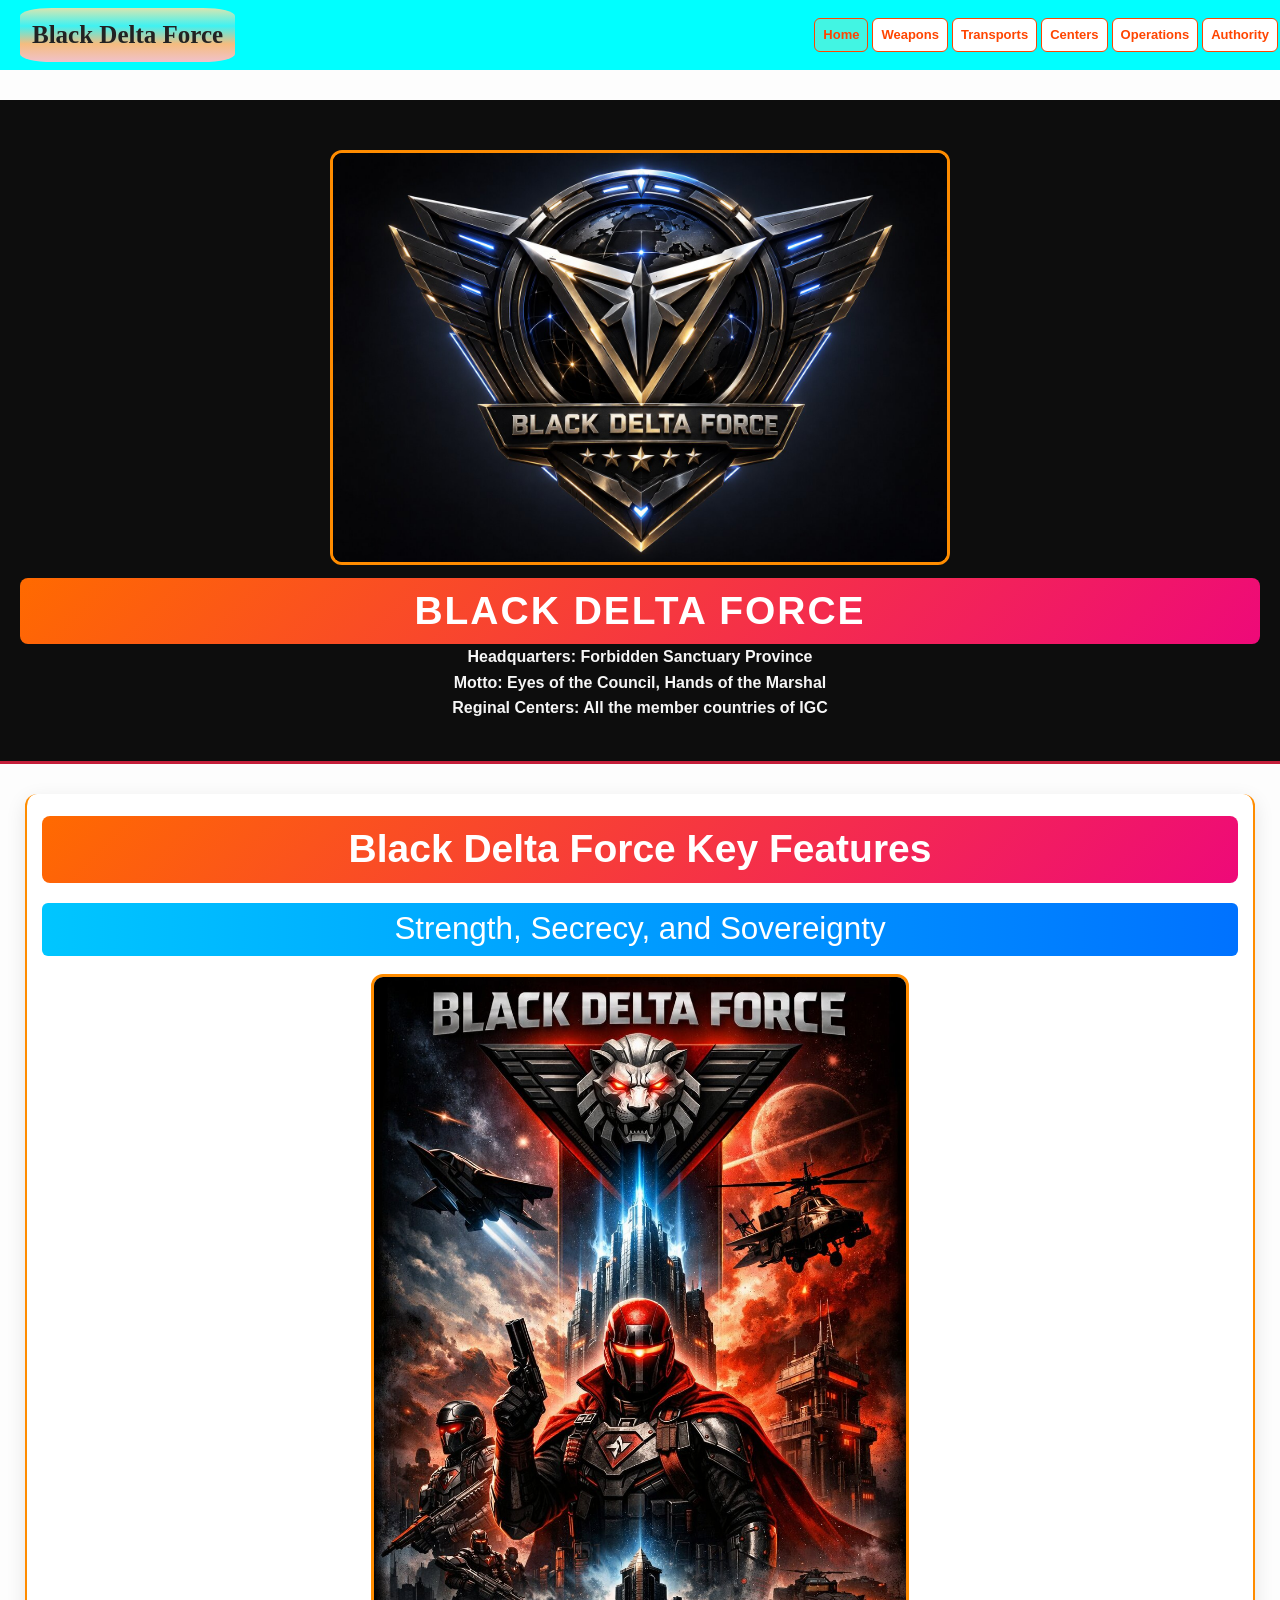
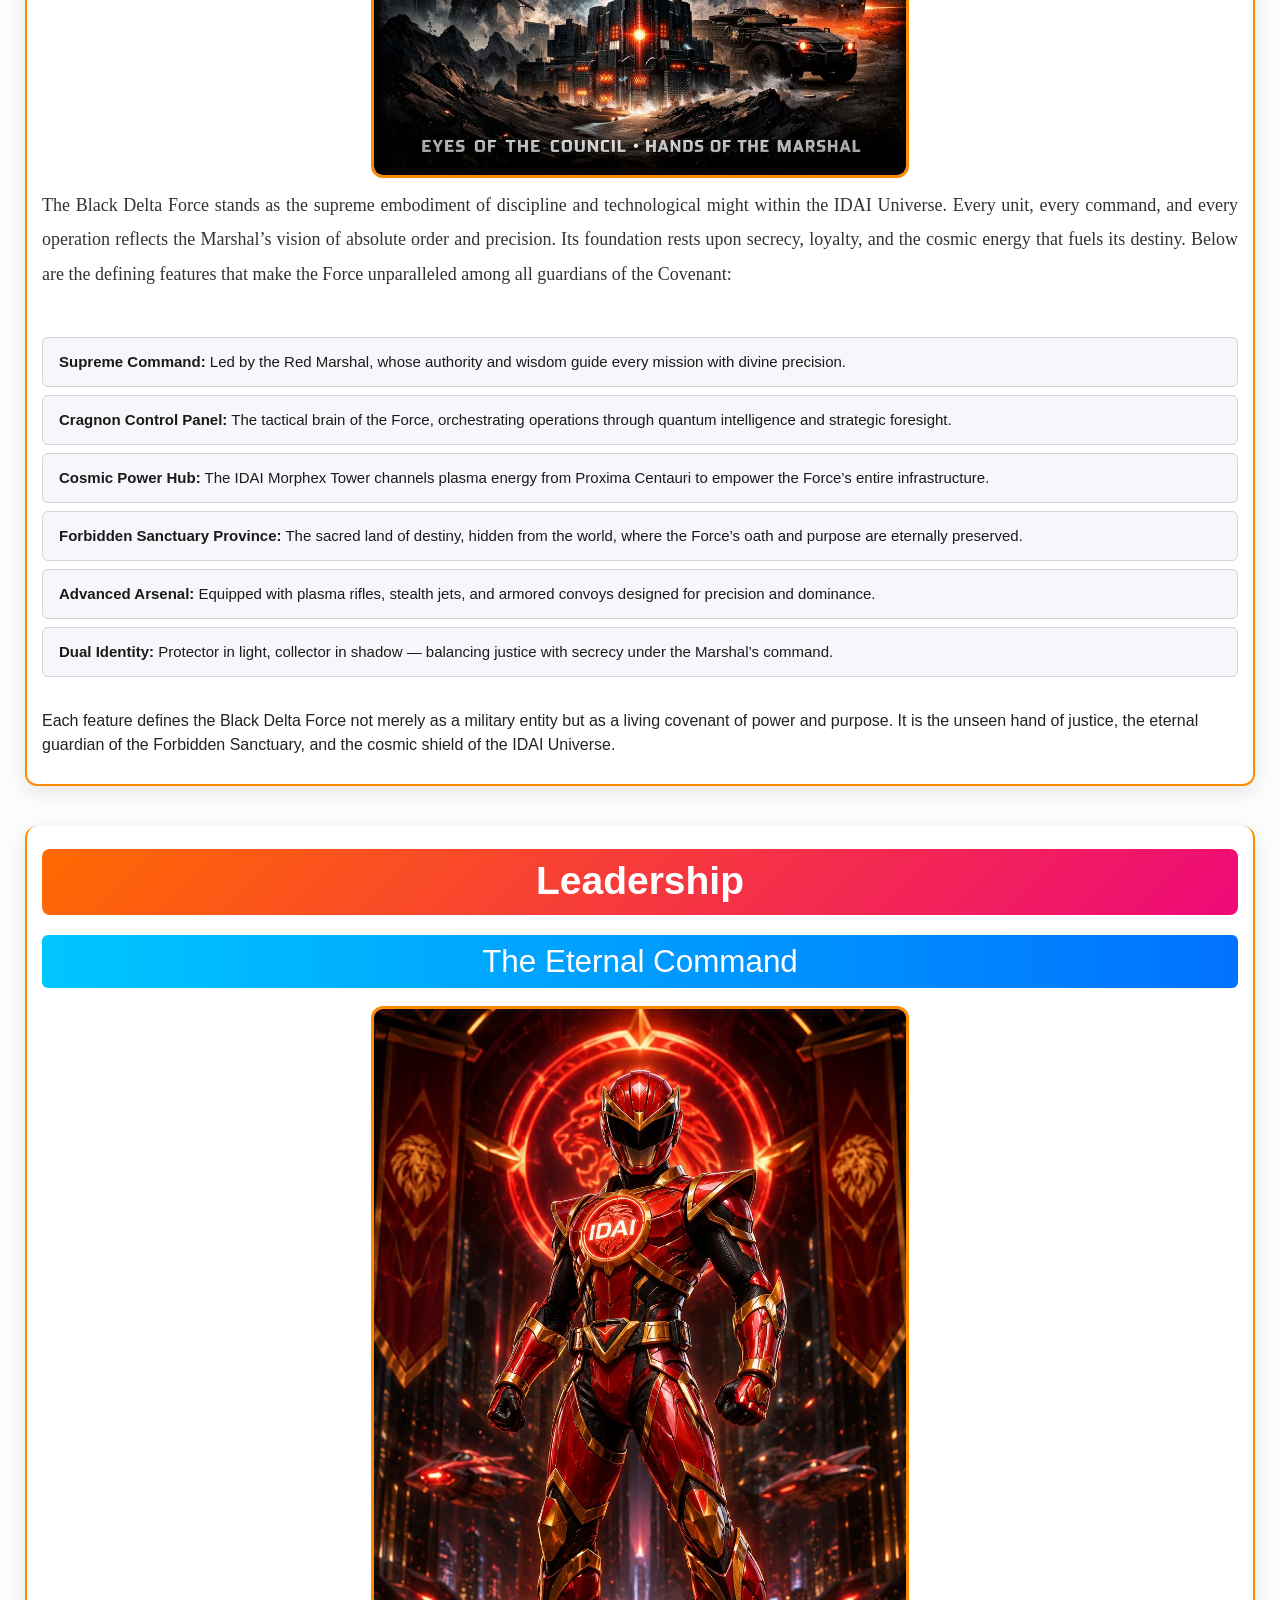
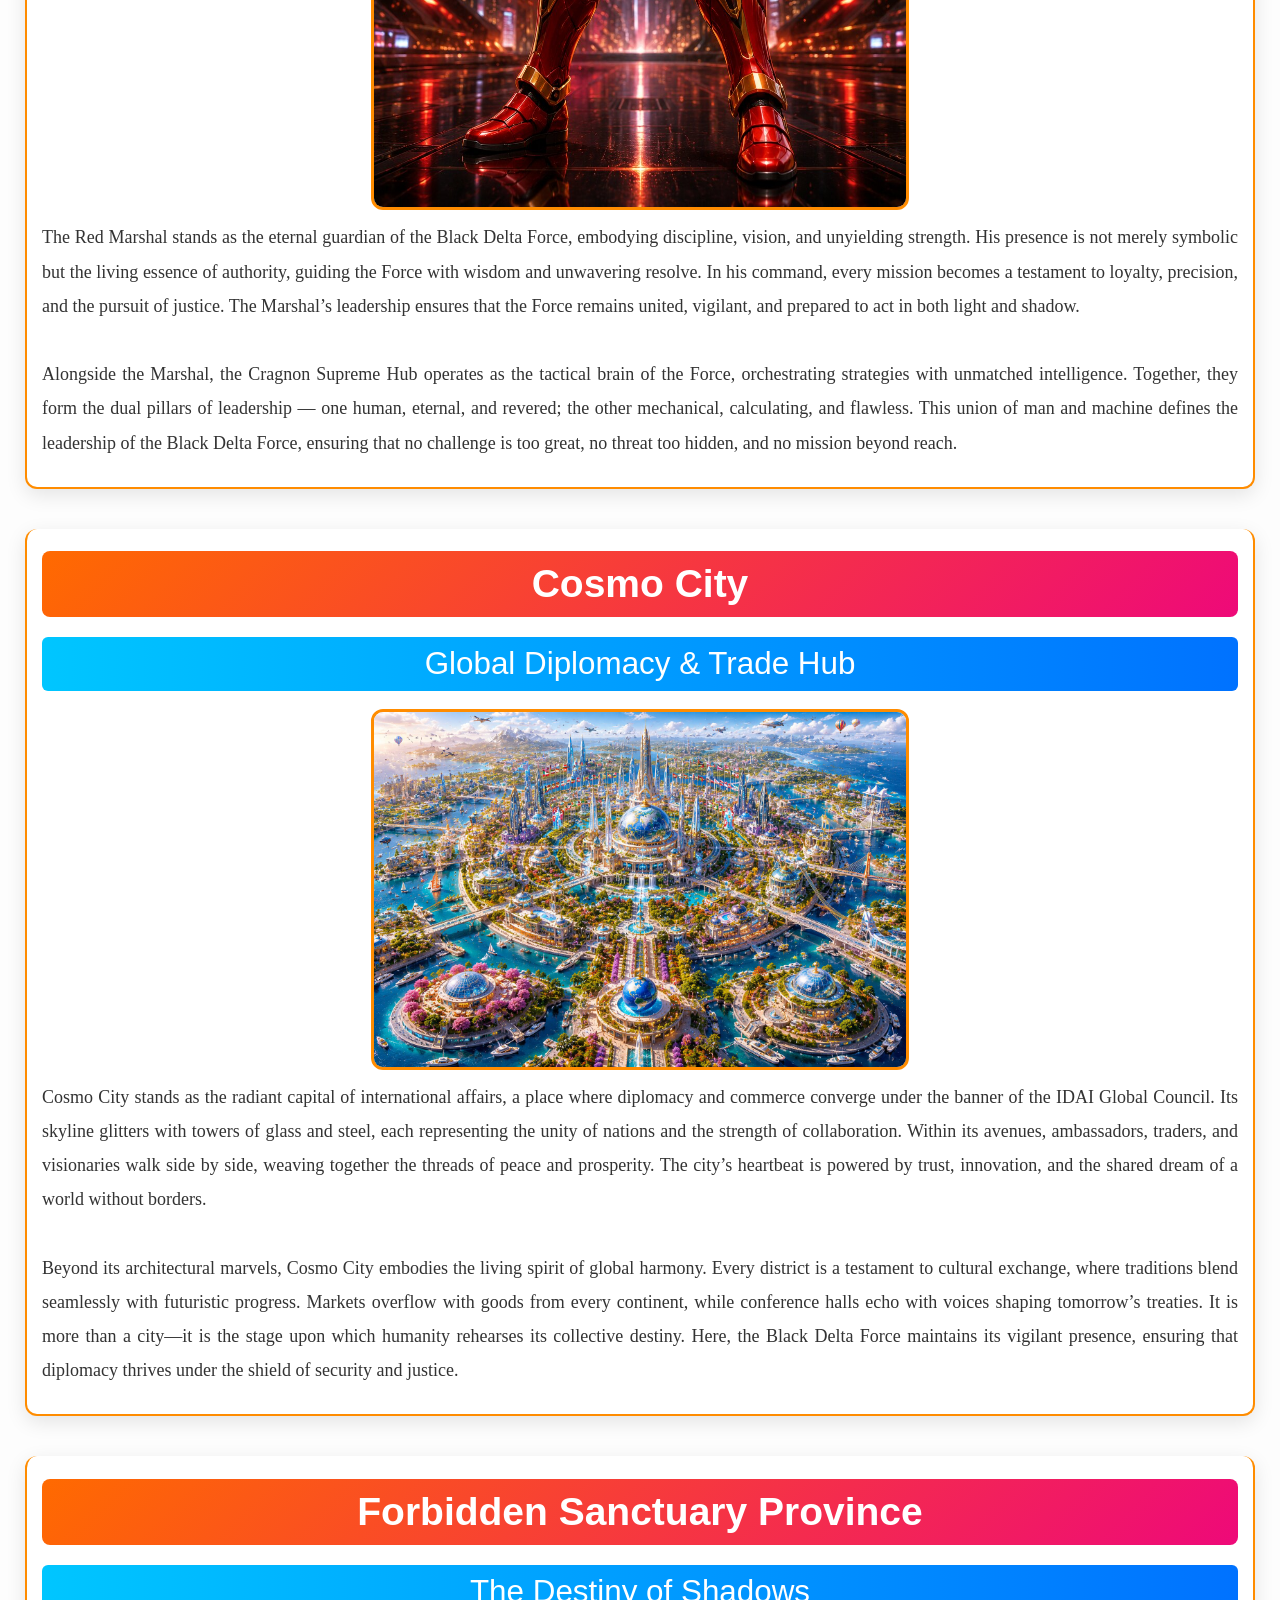
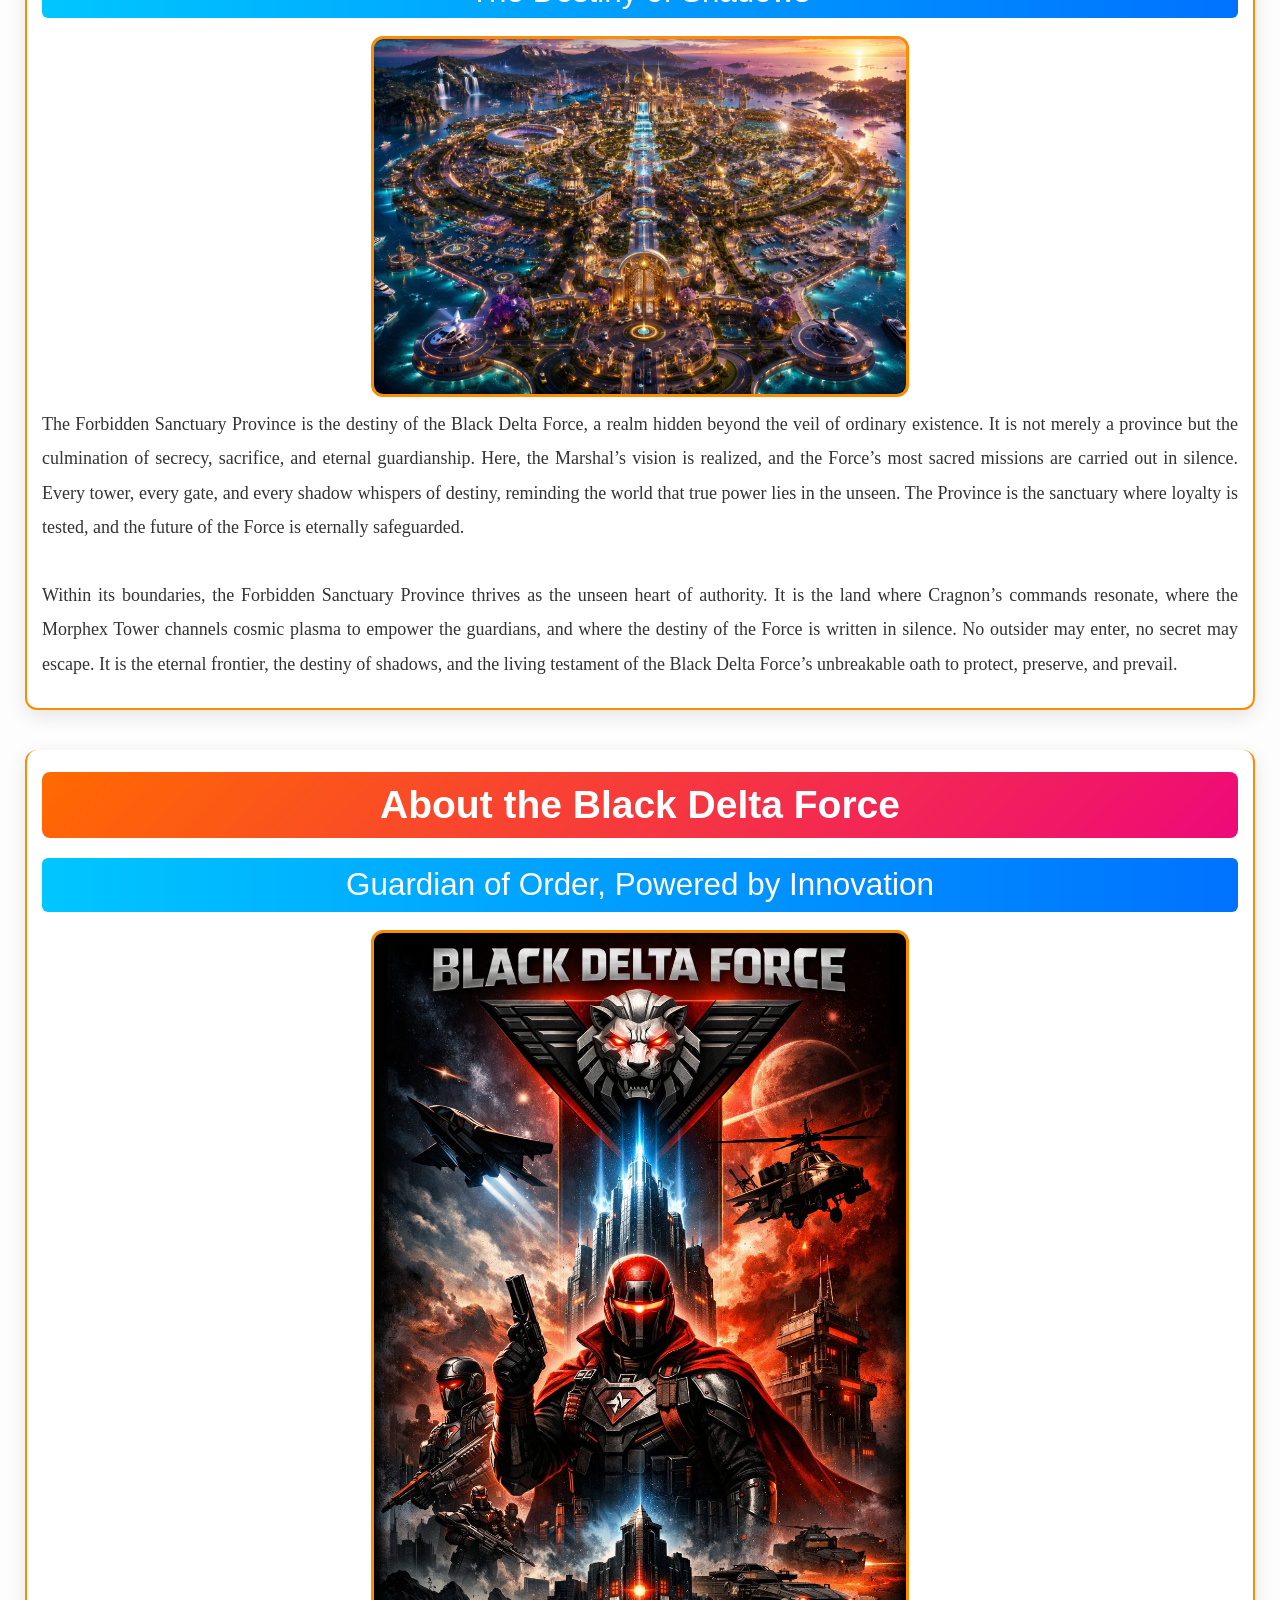
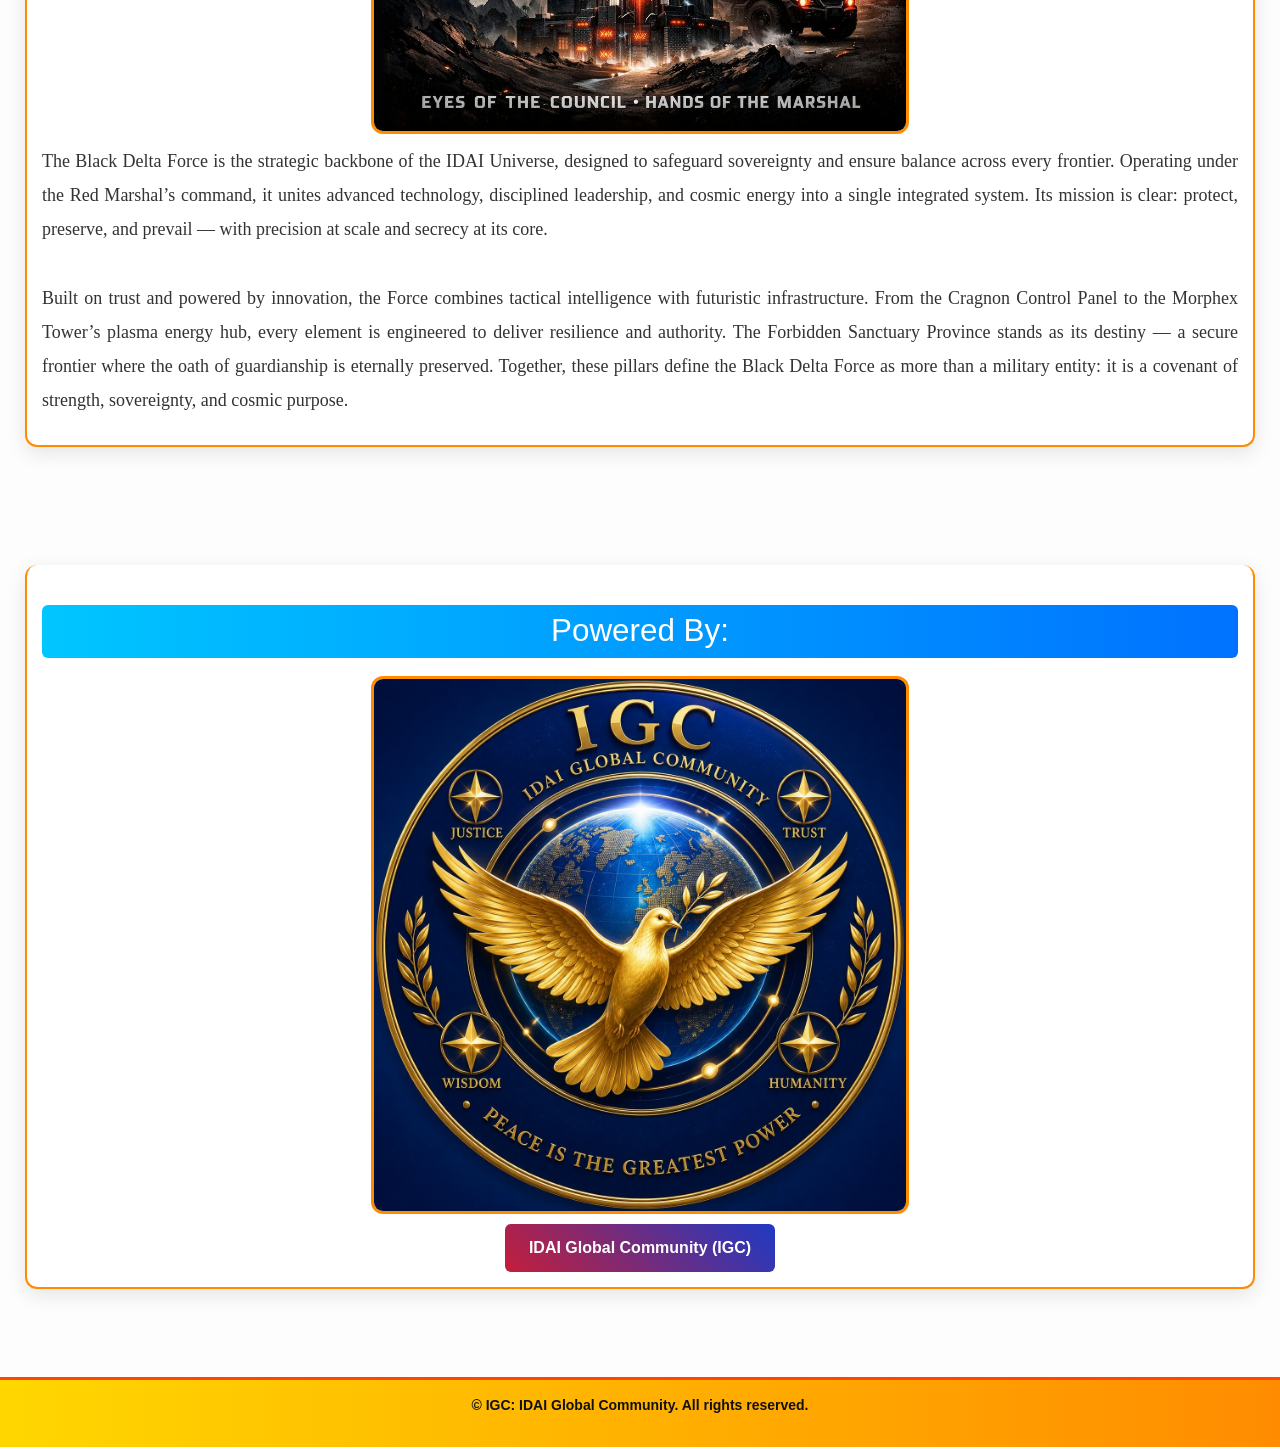
==== commit c805c73a: "Add files via upload" ====
--- a/index.html
+++ b/index.html
@@ -297,7 +297,7 @@
   <h2>Cosmo City</h2>
   <h3>Global Diplomacy & Trade Hub</h3>
   <center>
-    <img src="Cosmo City - 1.jpg"><br>
+    <img src="Cosmo city - 1.jpg"><br>
   </center>
   <p>
     Cosmo City stands as the radiant capital of international affairs, a place where diplomacy and commerce converge under the banner of the IDAI Global Council. Its skyline glitters with towers of glass and steel, each representing the unity of nations and the strength of collaboration. Within its avenues, ambassadors, traders, and visionaries walk side by side, weaving together the threads of peace and prosperity. The city’s heartbeat is powered by trust, innovation, and the shared dream of a world without borders.<br><br>
